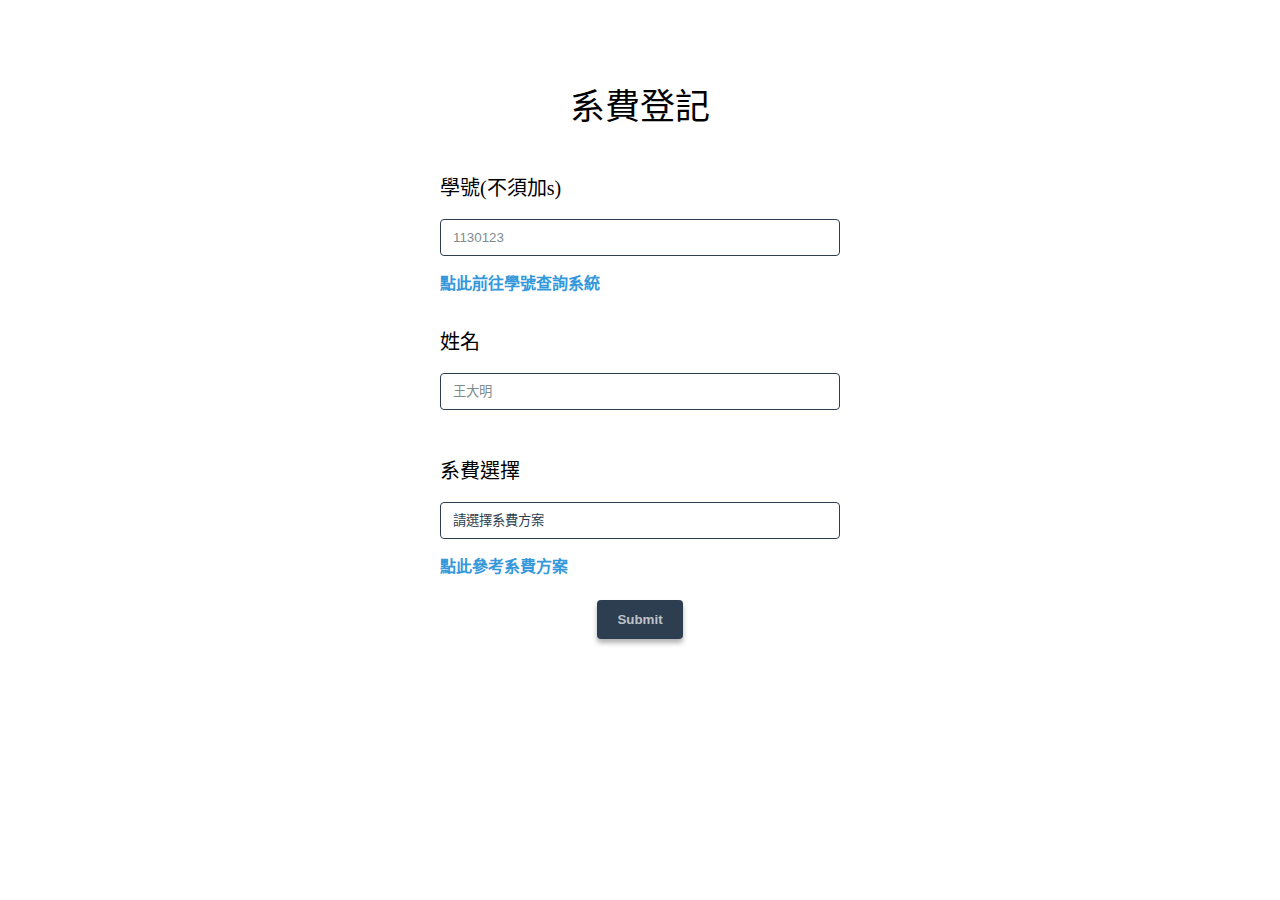
==== index.html @ 1513d068 "Commit" ====
<!DOCTYPE html>
<html lang="zh-tw">
    <head>
        <!-- meta -->
        <meta charset="utf-8" />
        <meta
            name="viewpoint"
            content="width-device= width, initial-scale= 1, user-scalable= no"
        />
        <meta name="author" content="JelyF1shhhhhh" />
        <meta name="copyright" content="Out of Space Studio" />
        <meta name="title" content="YZU College of Informatics Orientation" />
        <meta
            name="description"
            content="A Website for YZU College of Informatics Orientation."
        />
        <meta
            property="og:title"
            content="YZU College of Informatics Orientation"
        />
        <meta property="og:image" content="" />
        <meta property="og:url" content="" />
        <meta
            property="description"
            content="The only thing I know is that I'm weak :D"
        />

        <!-- meta -->

        <!-- file loading -->
        <link
            rel="stylesheet"
            href="https://fonts.googleapis.com/css2?family=Material+Symbols+Outlined:opsz,wght,FILL,GRAD@20..48,100..700,0..1,-50..200"
        />
        <script
            src="https://kit.fontawesome.com/e62f7285ec.js"
            crossorigin="anonymous"
        ></script>
        <script src="https://www.google.com/recaptcha/api.js"></script>

        <link rel="icon" href="./images/favicon.ico" />
        <link rel="stylesheet" href="./assets/css/reset.css" />
        <link rel="stylesheet" href="./assets/css/global.css" />
        <link rel="stylesheet" href="./assets/css/header.css" />
        <link rel="stylesheet" href="./styles.css" />
        <link rel="stylesheet" href="./assets/css/footer.css" />
        <script src="./assets/js/header.js"></script>
        <script type="module" src="./script.js"></script>
        <script src="./assets/js/btt-btn.js"></script>
        <!-- file loading -->
        <title>YZU College of Informatics Orientation</title>
    </head>

    <body>
        <noscript>You need to enable JavaScript to run this app. </noscript>

        <!-- 選單 -->
        <div class="header" id="header" style="display: none">
            <a href="../index.html" class="logo">
                <img src="../images/logo.png" alt="" class="rounded-img" />
                <img
                    src="../images/favicon.png"
                    alt="Site Logo"
                    aria-label="Home"
                />
            </a>
            <input class="menu-btn" type="checkbox" id="menu-btn" />
            <label class="menu-icon" for="menu-btn"
                ><span class="navicon"></span
            ></label>
            <nav class="menu">
                <ul>
                    <li>
                        <a href="../index.html">首頁</a>
                    </li>
                    <li>
                        <a href="../index.html#story">劇情故事</a>
                    </li>
                    <li>
                        <a href="../index.html#info">活動資訊</a>
                    </li>
                    <li class="dropdown">
                        <a href="#" class="dropbtn">報名專區</a>
                        <div class="drop-down">
                            <a href="#">立即報名</a>
                            <a href="../query/index.html">報名查詢</a>
                            <a href="../edit/index.html" style="display: none"
                                >報名更正</a
                            >
                        </div>
                    </li>
                    <li>
                        <a href="#picture">照片回顧</a>
                    </li>
                </ul>
            </nav>
        </div>
        <!-- 頁面 -->
        <div class="container" id="container">
            <div class="body">
                <p class="title">系費登記</p>
                <br />
                <form method="post" class="form" id="FORM">
                    <div class="personal classification">
                        <div class="column">
                            <p class="s-title">學號(不須加s)</p>
                            <input
                                type="text"
                                class="inp"
                                id="SID"
                                pattern="113\d{4}|112\d{4}|111\d{4}|110\d{4}|109\d{4}|"
                                placeholder="1130123"
                                required
                            />
                            <a
                                href="https://portalfun.yzu.edu.tw/WFC/stdno.aspx"
                                class="sid-query comment"
                                target="_blank"
                                >點此前往學號查詢系統</a
                            >
                        </div>
                        <div class="column">
                            <p class="s-title">姓名</p>
                            <input
                                type="text"
                                class="inp"
                                id="NAME"
                                placeholder="王大明"
                                required
                            />
                        </div>

                        <div class="column">
                            <p class="s-title">系費選擇</p>
                            <select name="selection-box" class="inp" id="PLAN">
                                <option value="" disabled selected>
                                    請選擇系費方案
                                </option>
                                <option value="A-0">方案A</option>
                                <option value="A-1">方案A + ɑ組合包</option>
                                <option value="A-2">方案A + β組合包</option>
                                <option value="B">方案B</option>
                            </select>
                            <span
                                class="comment"
                                onclick="showImage('../images/clothing-size.png')"
                                >點此參考系費方案</span
                            >

                            <div
                                id="imageModal"
                                class="modal"
                                onclick="closeImage(event)"
                            >
                                <div class="modal-content">
                                    <span class="close">&times;</span>
                                    <img
                                        id="modalImage"
                                        src=""
                                        alt="Size Chart"
                                    />
                                </div>
                            </div>
                        </div>
                    </div>
                    <div class="btn">
                        <input
                            type="submit"
                            class="submit g-recaptcha"
                            id="SUBMIT"
                            data-sitekey="6LeB6ygqAAAAANYj4WhDvaufI9htgm67wx8fW6VS"
                            data-action="verify1"
                            data-callback="todo"
                        />
                    </div>
                </form>
            </div>
        </div>
        <!-- 頁尾 -->
        <div class="footer" id="footer" style="display: none">
            <div class="row-container">
                <div class="row">
                    <p class="event-title">腦資急轉彎</p>
                    <div class="icon-bar">
                        <a
                            href="https://www.instagram.com/yzu.ic.im.in.cse_2024/"
                            class="social-media"
                        >
                            <i class="fa-brands fa-instagram link"></i>
                        </a>
                    </div>
                </div>
                <div class="row">
                    <p class="s-title">主辦單位</p>
                    <ul class="external-link">
                        <li>
                            <a
                                href="https://www.ci.yzu.edu.tw"
                                class="link CI"
                                target="_blank"
                                >元智大學資訊學院</a
                            >
                        </li>
                        <li>
                            <a
                                href="tel:+88634638800,2306"
                                class="link CI"
                                target="_blank"
                                >(03)463-8800轉2306</a
                            >
                        </li>
                        <li>
                            <a
                                href="https://maps.app.goo.gl/Q6ZEGgCi1DVnNnwW7"
                                class="link CI map"
                                target="_blank"
                                >桃園市中壢區遠東路135號一館</a
                            >
                        </li>
                    </ul>
                </div>
                <div class="row">
                    <p class="s-title">協辦單位</p>
                    <ul class="external-link">
                        <li>
                            <a
                                href="https://infocom.yzu.edu.tw"
                                class="link IC"
                                target="_blank"
                                >資訊傳播學系</a
                            >
                        </li>
                        <li>
                            <a
                                href="https://www.mis.yzu.edu.tw"
                                class="link IM"
                                target="_blank"
                                >資訊管理學系</a
                            >
                        </li>
                        <li>
                            <a
                                href="https://www.cse.yzu.edu.tw"
                                class="link CSE"
                                target="_blank"
                                >資訊工程學系</a
                            >
                        </li>
                        <li>
                            <a
                                href="https://www.in.yzu.edu.tw"
                                class="link IN"
                                target="_blank"
                                >資訊學院英語學士班</a
                            >
                        </li>
                    </ul>
                </div>
                <p class="license copyright">
                    2024 &copy; Out of Space Studio. All rights reserved.
                </p>
            </div>
        </div>
        <button id="back-to-top">
            <i class="fas fa-arrow-up"></i>
        </button>
    </body>
</html>
---- assets/css/global.css ----
@font-face {
    font-family: "DELA";
    src: URL("../../DelaGothicOne-Regular.ttf") format("truetype");
}
@font-face {
    font-family: "IANSUI";
    src: URL("../../Iansui-Regular.ttf") format("truetype");
}
html {
    font-size: 16px;
    scroll-behavior: smooth;
    height: 100%;
}

@media screen and (max-width: 768px) {
    html {
        font-size: 14px;
    }
}

body {
    font-family: "IANSUI";
    line-height: 1.6;
    height: 100%;
}

table {
    font-family: "IANSUI";
}

h1,
h2,
h3,
h4,
h5,
h6 {
    margin-bottom: 1rem;
}

a,
button,
input,
select {
    transition: all 0.3s ease;
}

a {
    text-decoration: none;
    color: inherit;
}

.title {
    font-size: 2.5rem;
}

.s-title {
    font-size: 1.8rem;
}

@media screen and (max-width: 72em) {
    .title {
        font-size: 2rem;
    }

    .s-title {
        font-size: 1.5rem;
    }
}
---- assets/css/header.css ----
.header {
    background-color: #2c3e50;
    box-shadow: 0 2px 4px rgba(0, 0, 0, 0.1);
    position: fixed;
    width: 100%;
    z-index: 3;
    display: flex;
    justify-content: space-between;
    align-items: center;
    padding: 10px 20px;
    box-sizing: border-box;
    max-height: 6em;
}

.header .logo img {
    height: 60px;
    width: auto;
    object-fit: contain;
}

.header ul {
    margin: 0;
    padding: 0;
    list-style: none;
    overflow: hidden;
    background-color: #2c3e50;
}

.header li a {
    display: block;
    padding: 20px 20px;
    text-decoration: none;
    color: #ecf0f1;
    font-weight: 600;
    transition: color 0.3s ease, background-color 0.3s ease;
}

.header li a:hover,
.header .menu-btn:hover {
    background-color: #34495e;
    color: #3498db;
}

.header .logo {
    display: block;
    float: left;
    font-size: 1.5em;
    padding: 10px 20px;
    text-decoration: none;
    color: #3498db;
}
.header .menu {
    display: none;
    flex-direction: column;
    position: absolute;
    top: 100%;
    left: 0;
    right: 0;
    background-color: #2c3e50;
    padding-right: 20px;
}
.header .menu a {
    display: block;
    padding: 20px;
    color: #ecf0f1;
    text-decoration: none;
}
.header .menu li {
    border-top: 1px solid #34495e;
}
.header .menu li a {
    display: block;
    padding: 20px;
    text-decoration: none;
    color: #ecf0f1;
    font-weight: 600;
    transition: color 0.3s ease, background-color 0.3s ease;
}
.header ul.menu li a:hover {
    background-color: #34495e;
    color: #3498db;
}

.header .menu-icon {
    cursor: pointer;
    display: inline-block;
    padding: 28px 20px;
    position: relative;
    user-select: none;
}
.header .menu-icon .navicon {
    background: #ecf0f1;
    display: block;
    height: 2px;
    position: relative;
    transition: background 0.2s ease-out;
    width: 18px;
}

.header .menu-icon .navicon:before,
.header .menu-icon .navicon:after {
    background: #ecf0f1;
    content: "";
    display: block;
    height: 100%;
    position: absolute;
    transition: all 0.2s ease-out;
    width: 100%;
}

.header .menu-btn {
    display: none;
}

.header .menu-btn:checked ~ .menu {
    display: flex;
}

.header .menu-btn:checked ~ .menu-icon .navicon {
    background: transparent;
}

.header .menu-btn:checked ~ .menu-icon .navicon:before {
    transform: rotate(-45deg);
}

.header .menu-btn:checked ~ .menu-icon .navicon:after {
    transform: rotate(45deg);
}

.header .menu-btn:checked ~ .menu-icon:not(.steps) .navicon:before,
.header .menu-btn:checked ~ .menu-icon:not(.steps) .navicon:after {
    top: 0;
}
.header .menu-icon .navicon:before {
    top: 5px;
}

.header .menu-icon .navicon:after {
    top: -5px;
}

/* Dropdown styles */
.dropdown {
    float: left;
    overflow: hidden;
}

.dropdown .dropbtn {
    font-size: 17px;
    border: none;
    outline: none;
    color: white;
    padding: 20px 20px;
    background-color: inherit;
    font-family: inherit;
    margin: 0;
}

.drop-down {
    display: none;
    position: absolute;
    background-color: #34495e;
    min-width: 160px;
    box-shadow: 0px 8px 16px 0px rgba(0, 0, 0, 0.2);
    z-index: 1;
}

.drop-down a {
    float: none;
    color: #ecf0f1;
    padding: 12px 16px;
    text-decoration: none;
    display: block;
    text-align: left;
}

.dropdown:hover .drop-down {
    display: block;
}

@media screen and (min-width: 72em) {
    .header {
        max-height: 5em;
    }
    .logo img {
        height: 30px;
    }
    .header li {
        float: left;
    }
    .header li a {
        padding: 22px 14px;
    }
    .header .menu {
        display: flex;
        flex-direction: row;
        position: static;
        background-color: transparent;
        padding-right: 30px;
    }
    .header .menu a {
        padding: 10px 15px;
    }
    .header .menu li {
        float: left;
        border-top: none;
    }
    .header .menu li a {
        padding: 22px 14px;
    }
    .header .menu-icon {
        display: none;
    }

    .header .menu-btn:checked ~ .menu {
        max-height: 100vh;
        background-color: #2c3e50;
    }
}

@media screen and (max-width: 72em) {
    .header {
        padding: 15px;
    }

    .header .logo img {
        height: 35px;
    }

    .header li a {
        padding: 15px;
        font-size: 1.2rem;
    }

    .header .menu {
        top: 70px;
    }

    .header .menu-icon {
        padding: 25px 15px;
    }

    .header .menu-icon .navicon {
        width: 25px;
        height: 3px;
    }

    .header .menu-icon .navicon:before,
    .header .menu-icon .navicon:after {
        height: 3px;
    }

    .header .menu-icon .navicon:before {
        top: 7px;
    }

    .header .menu-icon .navicon:after {
        top: -7px;
    }

    .dropdown .dropbtn {
        font-size: 1.2rem;
        padding: 15px;
        display: none;
        width: 100%;
        text-align: left;
    }

    .drop-down a {
        padding: 15px;
        font-size: 1.1rem;
    }

    .dropdown {
        float: none;
    }
    .drop-down {
        position: relative;
    }
}

@media screen and (max-width: 430px) {
    .header {
        padding: 10px;
    }

    .header .logo img {
        height: 30px;
    }

    .header li a {
        padding: 12px;
        font-size: 1.1rem;
    }

    .header .menu {
        top: 60px;
    }

    .header .menu-icon {
        padding: 20px 10px;
    }
}

.rounded-img {
    border-radius: 50%;
}
---- styles.css ----
/*
	section start
*/
section {
    padding: 5rem 1rem;
    max-width: 1200px;
    margin: 0 auto;
}

.s-title {
    font-size: 25px;
}
.title {
    font-size: 35px;
}

@media screen and (max-width: 72em) {
    section {
        padding: 5rem 1rem;
    }
    .title {
        font-size: 25px;
    }
}
/*
	section end
*/
/*
	form start
*/
.container {
    padding: 5rem 1rem;
    display: flex;
    justify-content: center;
    align-items: center;
    flex-direction: column;
}
.body {
    width: 100%;
    max-width: 60%;
    max-width: 800px;
    padding: 0 20px;
}
.c-title {
    margin: 20px 0;
    font-weight: bold;
}
.body .title {
    text-align: center;
    font-size: 35px;
}
.body .s-title {
    text-align: left;
    font-size: 20px;
}
.body .form {
    display: flex;
    flex-direction: column;
    align-items: center;
}
.personal,
.relations {
    display: flex;
    flex-direction: column;
    width: 50%;
    max-width: 100%;
    /* border: #2c3e50 solid; */
}
.column {
    margin: 10px 0 20px 0;
    text-align: left;
    width: 100%;
    max-width: 150%;
    /* border: #2c3e50 solid; */
}

.body .inp,
.body select {
    width: 100%;
    display: block;
    margin: 15px 0px 15px 0px;
    padding: 10px 12px;
    border: 1px solid #2c3e50;
    border-radius: 4px;
    background: rgba(255, 255, 255, 0.2);
    box-sizing: border-box;
    color: #2c3e50;
    outline: none;
    transition: all 0.3s ease, border-color 0.3s ease;
}

.inp:focus,
select:focus {
    box-shadow: 0 0 5px rgba(52, 152, 219, 0.5);
}

.body .inp::placeholder {
    color: #7f8c8d;
    opacity: 1; /* Firefox */
}
.body select option {
    color: #7f8c8d;
}

/* For IE and Edge */
.body select::-ms-value {
    color: #7f8c8d;
}

/* For Firefox */
.body select:-moz-focusring {
    color: transparent;
    text-shadow: 0 0 0 #7f8c8d;
}

.submit {
    background-color: #2c3e50;
    padding: 12px 20px;
    color: rgba(255, 255, 255, 0.7);
    text-align: center;
    box-shadow: 0 4px 5px rgba(0, 0, 0, 0.3);
    display: block;
    width: 100%;
    max-width: 150%;
    font-weight: bold;
    border: none;
    border-radius: 4px;
    transition: all 0.3s ease;
    cursor: pointer;
    position: relative;
}

.submit:hover {
    color: rgba(255, 255, 255, 0.9);
    box-shadow: 0 6px 10px 2px rgba(0, 0, 0, 0.3);
    background-color: #2980b9;
}

.submit:active {
    top: 2px;
}

.grecaptcha-badge {
    width: 70px !important;
    overflow: hidden !important;
    transition: all 0.3s ease !important;
    left: 4px !important;
}

.grecaptcha-badge:hover {
    width: 256px !important;
}

.comment {
    color: #3498db;
    text-decoration: none;
    cursor: pointer;
    font-weight: bold;
}

.modal {
    display: none;
    position: fixed;
    z-index: 1000;
    left: 0;
    top: 0;
    width: 100%;
    height: 100%;
    overflow: auto;
    background-color: rgba(0, 0, 0, 0.9);
}

.modal-content {
    position: absolute;
    top: 50%;
    left: 50%;
    transform: translate(-50%, -50%);
    width: 90%;
    max-width: 600px;
    max-height: 90vh;
}

.modal-content img {
    display: block;
    width: 100%;
    height: auto;
    max-height: 80vh;
    object-fit: contain;
}

.close {
    color: #f1f1f1;
    font-size: 40px;
    font-weight: bold;
    position: absolute;
    right: 15px;
    top: -50px;
    cursor: pointer;
}

@media screen and (max-width: 768px) {
    .modal-content {
        width: 95%;
    }

    .close {
        right: 10px;
        top: -40px;
        font-size: 30px;
    }
}

@media screen and (max-width: 600px) {
    .modal-content {
        width: 95%;
    }
}

@media screen and (max-width: 480px) {
    .modal-content {
        width: 98%;
    }

    .close {
        right: 5px;
        top: -35px;
        font-size: 25px;
    }
}

@media screen and (orientation: landscape) and (max-height: 500px) {
    .modal-content {
        max-height: 95vh;
    }

    .modal-content img {
        max-height: 85vh;
    }

    .close {
        top: 5px;
        right: 5px;
    }
}
.size-img {
    display: none;
}
/*
	form end
*/
---- assets/css/footer.css ----
.footer {
    background-color: #2c3e50;
    color: #ecf0f1;
    padding: 3rem 1rem;
}
.footer .s-title {
    text-align: center;
    color: #bdc3c7;
    border-bottom: 2px solid #3498db;
    padding-bottom: 0.5rem;
    margin-bottom: 1rem;
}

.footer .event-title {
    color: #3498db;
    font-size: 1.8rem;
    text-align: center;
    font-weight: bold;
    background-color: transparent;
    box-shadow: 0 0 0 0;
    max-height: 3rem;
}

.footer a {
    color: #ecf0f1;
    transition: color 0.3s ease;
    padding: 10px;
    background-color: rgba(49, 49, 49, 0);
}
.footer a:hover {
    color: #3498db;
}

.row-container {
    display: flex;
    justify-content: space-between;
    max-width: 70%;
    margin: 25px auto;
    flex-wrap: wrap;
}

.row {
    width: 50%;
    display: flex;
    flex-direction: column;
    justify-content: flex-start;
    margin: 15px 0px 15px 0px;
    max-width: 30%;
    align-items: center;
    padding: calc(0.3 * var(--m)) calc(0.8 * var(--m));
}
.row .s-title {
    margin: 0px 0px 25px 0px;
}

.link {
    width: calc(0.8 * var(--m));
    height: calc(0.8 * var(--m));
    background-color: rgba(255, 255, 255, 0.1);
    border-radius: calc(0.1 * var(--m));
    display: flex;
    justify-content: center;
    align-items: center;
}
.relative {
    justify-content: center;
    align-items: center;
    text-align: center;
    padding: 10px 0px 10px 0px;
    width: 100%;
    color: #fff;
}

.license {
    margin: 25px auto;
    float: right;
    text-align: center;
    font-size: 0.9rem;
    color: #bdc3c7;
}

/* Responsive styles */
@media screen and (max-width: 72em) {
    .row-container {
        flex-direction: column;
        align-items: center;
        max-width: 70%;
    }

    .row {
        width: 100%;
        max-width: 100%;
        margin-bottom: 20px;
        padding: calc(0.2 * var(--m)) calc(0.4 * var(--m));
    }

    .license {
        text-align: center;
        float: none;
        margin: 15px 0;
    }
    .footer a {
        padding: 5px;
    }
}

/* BTT BTN  */

#back-to-top {
    position: fixed;
    bottom: 20px;
    right: 20px;
    display: block;
    background-color: #3498db;
    color: white;
    border: none;
    border-radius: 50%;
    width: 50px;
    height: 50px;
    font-size: 24px;
    cursor: pointer;
    transition: opacity 0.3s;
}

#back-to-top:hover {
    opacity: 0.8;
}

/* BTT BTN  */
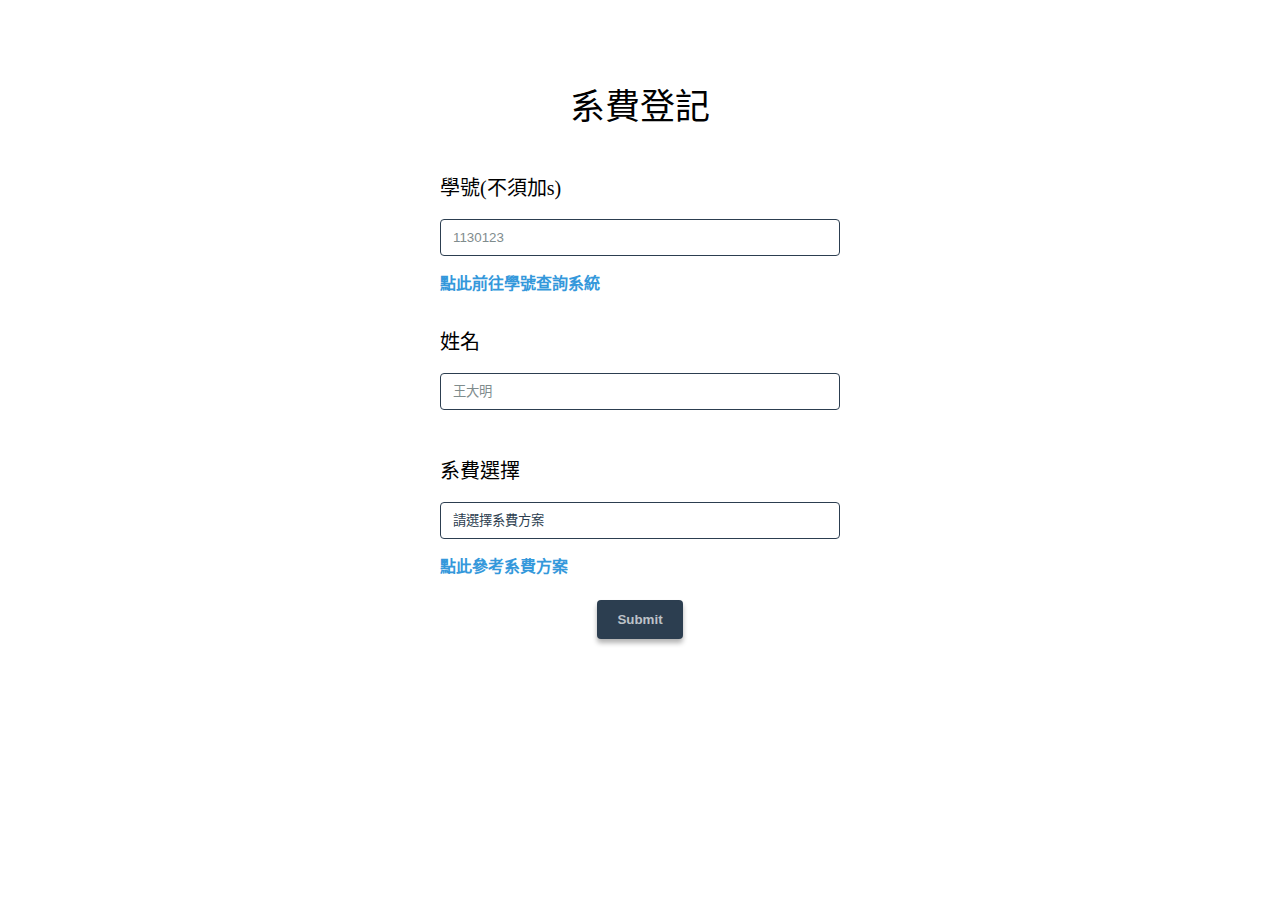
==== commit 4786a8e7: "Commit" ====
--- a/index.html
+++ b/index.html
@@ -48,7 +48,7 @@
         <script type="module" src="./script.js"></script>
         <script src="./assets/js/btt-btn.js"></script>
         <!-- file loading -->
-        <title>YZU College of Informatics Orientation</title>
+        <title>YZU CSE</title>
     </head>
 
     <body>
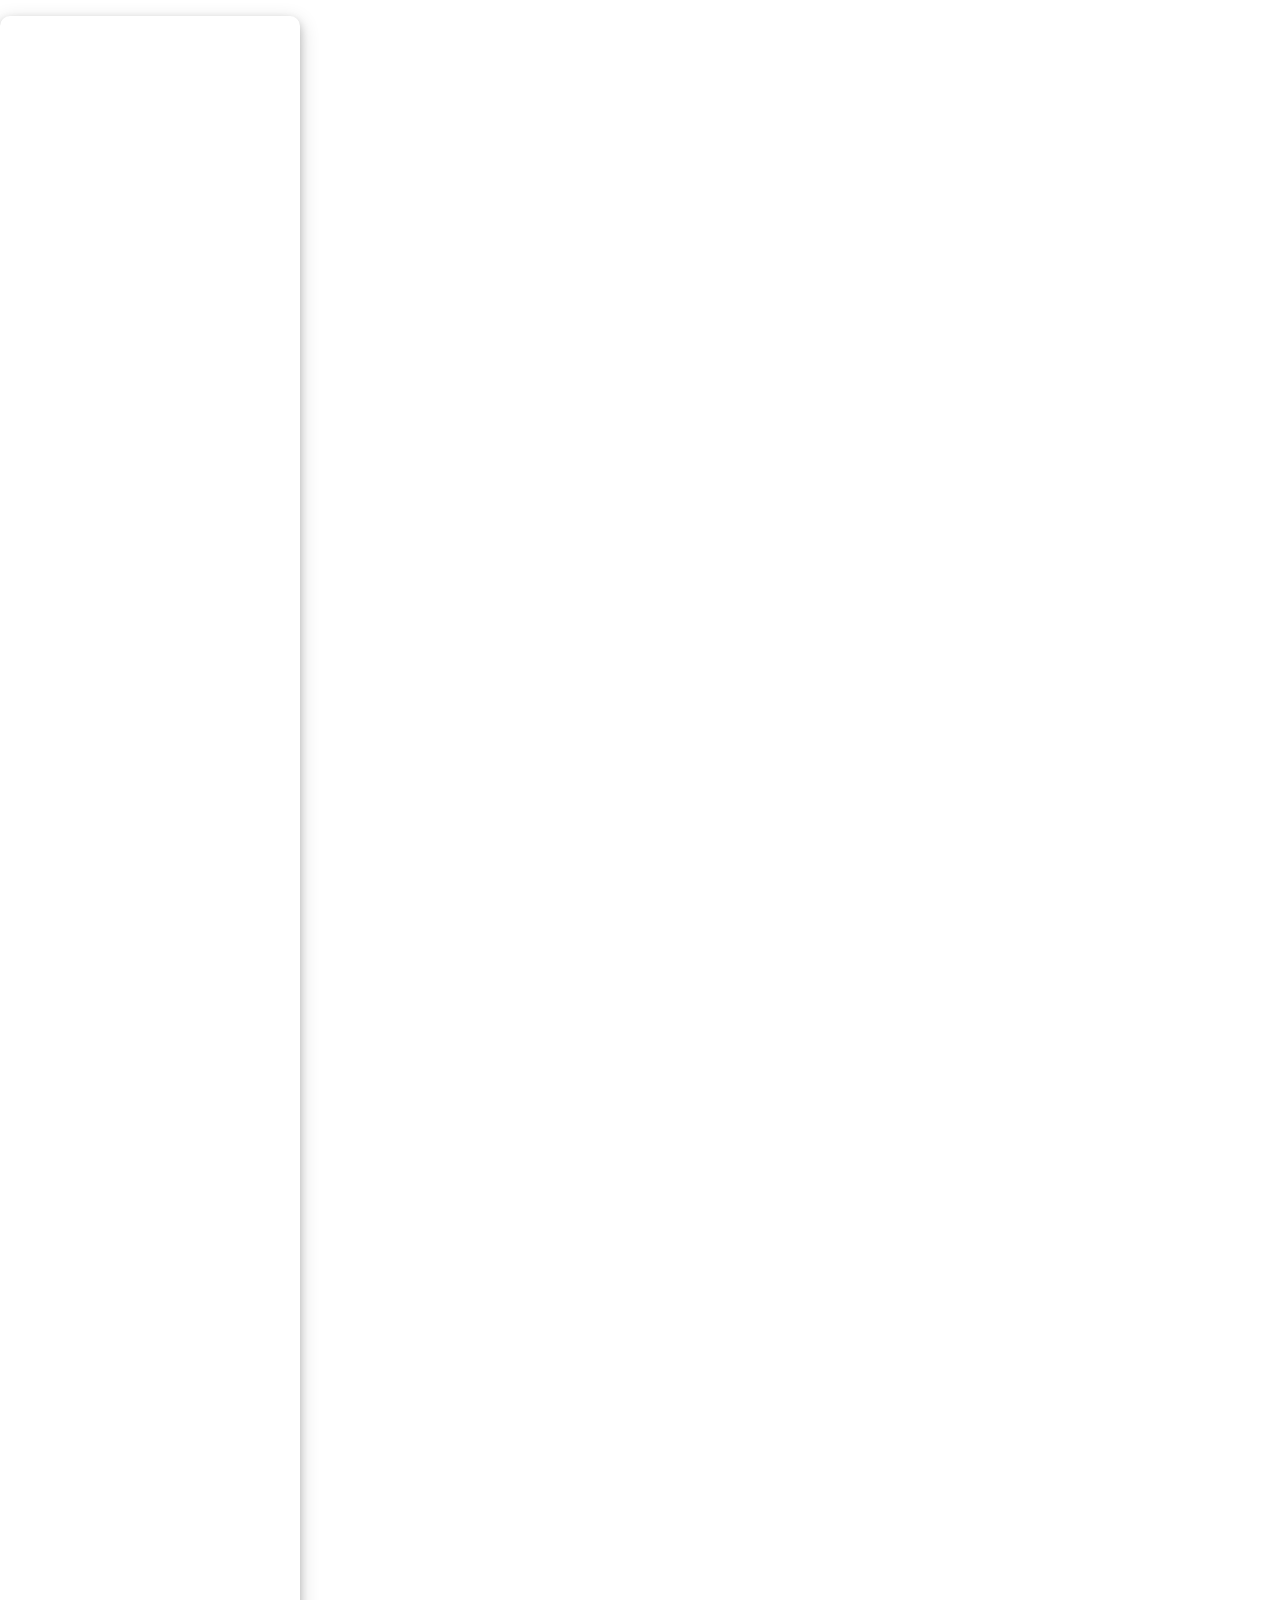
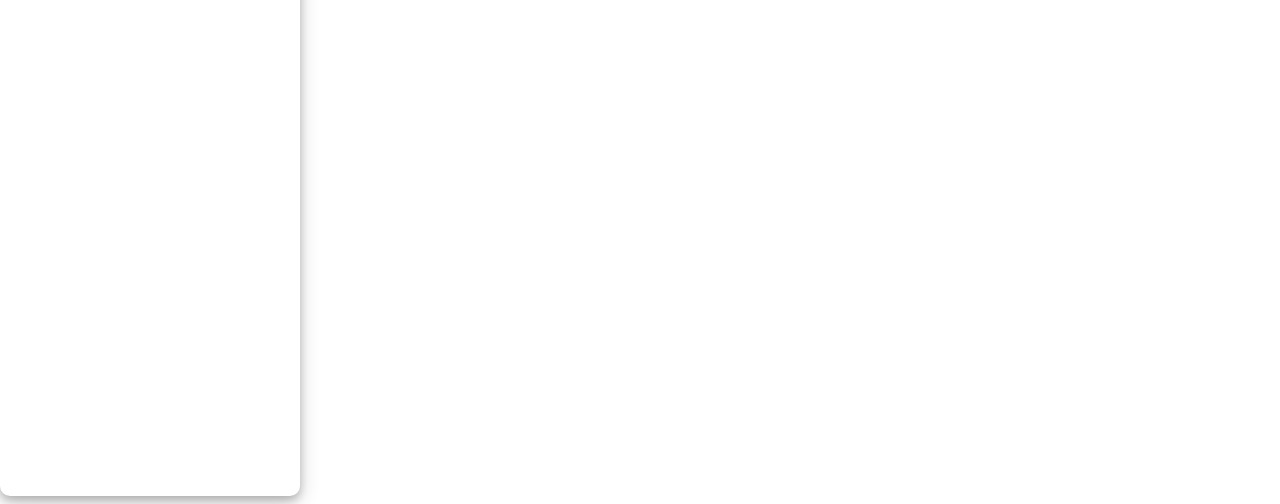
==== commit 82e7a5af: "Commit" ====
--- a/index.html
+++ b/index.html
@@ -9,15 +9,9 @@
         />
         <meta name="author" content="JelyF1shhhhhh" />
         <meta name="copyright" content="Out of Space Studio" />
-        <meta name="title" content="YZU College of Informatics Orientation" />
-        <meta
-            name="description"
-            content="A Website for YZU College of Informatics Orientation."
-        />
-        <meta
-            property="og:title"
-            content="YZU College of Informatics Orientation"
-        />
+        <meta name="title" content="113 元智大學 資訊工程學系學會" />
+        <meta name="description" content="113 元智大學 資訊工程學系學會網站" />
+        <meta property="og:title" content="113 元智大學 資訊工程學系學會" />
         <meta property="og:image" content="" />
         <meta property="og:url" content="" />
         <meta
@@ -38,15 +32,15 @@
         ></script>
         <script src="https://www.google.com/recaptcha/api.js"></script>
 
-        <link rel="icon" href="./images/favicon.ico" />
-        <link rel="stylesheet" href="./assets/css/reset.css" />
-        <link rel="stylesheet" href="./assets/css/global.css" />
-        <link rel="stylesheet" href="./assets/css/header.css" />
+        <link rel="icon" href="../images/favicon.ico" />
+        <link rel="stylesheet" href="../assets/css/reset.css" />
+        <link rel="stylesheet" href="../assets/css/global.css" />
+        <link rel="stylesheet" href="../assets/css/header.css" />
         <link rel="stylesheet" href="./styles.css" />
-        <link rel="stylesheet" href="./assets/css/footer.css" />
-        <script src="./assets/js/header.js"></script>
+        <link rel="stylesheet" href="../assets/css/footer.css" />
+        <script src="../assets/js/header.js"></script>
         <script type="module" src="./script.js"></script>
-        <script src="./assets/js/btt-btn.js"></script>
+        <script src="../assets/js/btt-btn.js"></script>
         <!-- file loading -->
         <title>YZU CSE</title>
     </head>
@@ -97,84 +91,12 @@
         </div>
         <!-- 頁面 -->
         <div class="container" id="container">
-            <div class="body">
-                <p class="title">系費登記</p>
-                <br />
-                <form method="post" class="form" id="FORM">
-                    <div class="personal classification">
-                        <div class="column">
-                            <p class="s-title">學號(不須加s)</p>
-                            <input
-                                type="text"
-                                class="inp"
-                                id="SID"
-                                pattern="113\d{4}|112\d{4}|111\d{4}|110\d{4}|109\d{4}|"
-                                placeholder="1130123"
-                                required
-                            />
-                            <a
-                                href="https://portalfun.yzu.edu.tw/WFC/stdno.aspx"
-                                class="sid-query comment"
-                                target="_blank"
-                                >點此前往學號查詢系統</a
-                            >
-                        </div>
-                        <div class="column">
-                            <p class="s-title">姓名</p>
-                            <input
-                                type="text"
-                                class="inp"
-                                id="NAME"
-                                placeholder="王大明"
-                                required
-                            />
-                        </div>
-
-                        <div class="column">
-                            <p class="s-title">系費選擇</p>
-                            <select name="selection-box" class="inp" id="PLAN">
-                                <option value="" disabled selected>
-                                    請選擇系費方案
-                                </option>
-                                <option value="A-0">方案A</option>
-                                <option value="A-1">方案A + ɑ組合包</option>
-                                <option value="A-2">方案A + β組合包</option>
-                                <option value="B">方案B</option>
-                            </select>
-                            <span
-                                class="comment"
-                                onclick="showImage('../images/clothing-size.png')"
-                                >點此參考系費方案</span
-                            >
-
-                            <div
-                                id="imageModal"
-                                class="modal"
-                                onclick="closeImage(event)"
-                            >
-                                <div class="modal-content">
-                                    <span class="close">&times;</span>
-                                    <img
-                                        id="modalImage"
-                                        src=""
-                                        alt="Size Chart"
-                                    />
-                                </div>
-                            </div>
-                        </div>
-                    </div>
-                    <div class="btn">
-                        <input
-                            type="submit"
-                            class="submit g-recaptcha"
-                            id="SUBMIT"
-                            data-sitekey="6LeB6ygqAAAAANYj4WhDvaufI9htgm67wx8fW6VS"
-                            data-action="verify1"
-                            data-callback="todo"
-                        />
-                    </div>
-                </form>
-            </div>
+            <iframe
+                src="https://yzu-cse-2024.pages.dev/dept-fees/"
+                frameborder="0"
+                class="sign-up"
+                id="sign-up"
+            ></iframe>
         </div>
         <!-- 頁尾 -->
         <div class="footer" id="footer" style="display: none">
--- a/styles.css
+++ b/styles.css
@@ -1,250 +1,448 @@
 /*
 	section start
 */
-section {
+.section {
+    min-height: 100vh;
     padding: 5rem 1rem;
     max-width: 1200px;
     margin: 0 auto;
-}
-
-.s-title {
-    font-size: 25px;
-}
-.title {
-    font-size: 35px;
-}
-
-@media screen and (max-width: 72em) {
-    section {
-        padding: 5rem 1rem;
-    }
-    .title {
-        font-size: 25px;
-    }
-}
-/*
-	section end
-*/
-/*
-	form start
-*/
-.container {
-    padding: 5rem 1rem;
-    display: flex;
-    justify-content: center;
-    align-items: center;
-    flex-direction: column;
-}
-.body {
-    width: 100%;
-    max-width: 60%;
-    max-width: 800px;
-    padding: 0 20px;
-}
-.c-title {
-    margin: 20px 0;
-    font-weight: bold;
-}
-.body .title {
-    text-align: center;
-    font-size: 35px;
-}
-.body .s-title {
-    text-align: left;
-    font-size: 20px;
-}
-.body .form {
     display: flex;
     flex-direction: column;
+    justify-content: center;
+}
+
+.title {
+    margin: 0 0 2.1875rem 0;
+    font-size: 4.5rem;
+    width: 100%;
+}
+
+.subtitle {
+    font-size: 1.75rem;
+    font-weight: bold;
+    margin: 0 0 1.5625rem 0;
+    width: 100%;
+    float: left;
+}
+
+.content {
+    margin: 0 0 1.5625rem 0;
+    font-size: 1.375rem;
+    float: left;
+}
+
+@media screen and (max-width: 72em) {
+    .section {
+        padding: 5rem 1rem;
+        min-height: 50vh;
+    }
+    .title {
+        font-size: 3.5rem;
+    }
+    .subtitle {
+        font-size: 1.5rem;
+    }
+
+    .content {
+        font-size: 1.25rem;
+    }
+}
+
+@media screen and (max-width: 48em) {
+    .title {
+        font-size: 3rem;
+    }
+
+    .subtitle {
+        font-size: 1.375rem;
+    }
+
+    .content {
+        font-size: 1.125rem;
+    }
+}
+
+@media screen and (max-width: 30em) {
+    .title {
+        font-size: 2.5rem;
+    }
+
+    .subtitle {
+        font-size: 1.25rem;
+    }
+
+    .content {
+        font-size: 1rem;
+    }
+}
+/*
+section end
+*/
+
+.video {
+    width: 80%;
+    height: auto;
+    min-height: 50vh;
+    box-shadow: 0 4px 8px 0 rgba(0, 0, 0, 0.2), 0 6px 20px 0 rgba(0, 0, 0, 0.19);
+}
+.video-container {
+    text-align: center;
+}
+.title-container {
+    margin: 135px;
+    position: relative;
+    height: 35vh;
+    overflow: hidden;
+}
+.main-title {
+    color: transparent;
+    text-shadow: 0 0 15px #49111c;
+    font-family: "IANSUI";
+    text-transform: uppercase;
+    letter-spacing: 2px;
+    font-size: 4em;
+    text-align: center;
+
+    position: absolute;
+    left: 50%;
+    top: 30%;
+    transform: translate(-50%, -50%);
+    width: 100%;
+
+    z-index: 2;
+
+    animation: horror-animation 10s infinite;
+}
+
+span {
+    font-size: 0.4em;
+}
+
+@keyframes horror-animation {
+    0% {
+        text-shadow: 0 0 10px #f3f3ec;
+        left: 51%;
+        top: 36%;
+    }
+    5% {
+        text-shadow: 0 0 10px #f3f3ec;
+        left: 50%;
+        top: 35%;
+    }
+    10% {
+        text-shadow: 0 0 10px #f3f3ec;
+        left: 49%;
+        top: 34%;
+    }
+    15% {
+        text-shadow: 0 0 10px #f3f3ec;
+        left: 50%;
+        top: 35%;
+    }
+    16% {
+        text-shadow: 0 0 5px #212121;
+        left: 50%;
+    }
+    17% {
+        text-shadow: 0 0 10px #f3f3ec;
+        left: 50%;
+    }
+    20% {
+        text-shadow: 0 0 10px #f3f3ec;
+        left: 49%;
+    }
+    25% {
+        text-shadow: 0 0 10px #f3f3ec;
+        left: 49%;
+    }
+    30% {
+        text-shadow: 0 0 10px #f3f3ec;
+        left: 50%;
+    }
+    35% {
+        text-shadow: 0 0 5px #f3f3ec;
+        left: 50%;
+    }
+    36% {
+        text-shadow: 0 0 5px #212121;
+        left: 50%;
+    }
+    37% {
+        text-shadow: 0 0 5px #f3f3ec;
+        left: 50%;
+    }
+    40% {
+        text-shadow: 0 0 5px #f3f3ec;
+        left: 51%;
+    }
+    45% {
+        text-shadow: 0 0 5px #f3f3ec;
+        left: 51%;
+    }
+    50% {
+        text-shadow: 0 0 5px #f3f3ec;
+        left: 51%;
+    }
+    55% {
+        text-shadow: 0 0 10px #f3f3ec;
+        left: 50%;
+    }
+    56% {
+        text-shadow: 0 0 5px #212121;
+        left: 50%;
+    }
+    57% {
+        text-shadow: 0 0 10px #f3f3ec;
+        left: 52%;
+    }
+    60% {
+        text-shadow: 0 0 10px #f3f3ec;
+        left: 50%;
+    }
+    65% {
+        text-shadow: 0 0 10px #f3f3ec;
+        left: 50%;
+    }
+    70% {
+        text-shadow: 0 0 10px #f3f3ec;
+        left: 49%;
+    }
+    75% {
+        text-shadow: 0 0 10px #f3f3ec;
+        left: 49%;
+    }
+    76% {
+        text-shadow: 0 0 5px #212121;
+        left: 50%;
+    }
+    77% {
+        text-shadow: 0 0 10px #f3f3ec;
+        left: 49%;
+    }
+    80% {
+        text-shadow: 0 0 5px #f3f3ec;
+        left: 49%;
+    }
+    85% {
+        text-shadow: 0 0 5px #f3f3ec;
+        left: 51%;
+    }
+    86% {
+        text-shadow: 0 0 5px #212121;
+        left: 50%;
+    }
+    90% {
+        text-shadow: 0 0 5px #f3f3ec;
+        left: 51%;
+    }
+    95% {
+        text-shadow: 0 0 10px #f3f3ec;
+        left: 51%;
+    }
+    97% {
+        text-shadow: 0 0 5px #f3f3ec;
+        left: 51%;
+    }
+    100% {
+        text-shadow: 0 0 10px #f3f3ec;
+        left: 50%;
+    }
+}
+.caution-tape {
+    position: absolute;
+    top: 35%;
+    left: 0;
+    right: 0;
+    transform: rotate(-10deg);
+    background: repeating-linear-gradient(
+        135deg,
+        #e5a404,
+        #ebd007 30px,
+        #555 30px,
+        #555 60px
+    );
+    height: 50px;
+    z-index: 1;
+    opacity: 0.7;
+}
+.caution-tape-2 {
+    opacity: 0.7;
+    position: absolute;
+    top: 25%;
+    left: 0;
+    right: 0;
+    transform: rotate(15deg);
+    background: repeating-linear-gradient(
+        135deg,
+        #e5a404,
+        #ebd007 30px,
+        #555 30px,
+        #555 60px
+    );
+    height: 50px;
+    z-index: 0;
+}
+
+.title-bg {
+    background-color: #f2f4f3;
+    filter: blur(8px);
+}
+.title-box {
+    position: absolute;
+    margin-top: 25px;
+    position: relative;
+    min-height: 30vh;
+    text-align: center;
+}
+
+@media screen and (max-width: 72em) {
+    .video {
+        align-items: center;
+        min-height: 50vh;
+        width: 80%;
+    }
+    .frame {
+        height: auto;
+    }
+    .title-box {
+        min-height: 35vh;
+        height: 35vh;
+    }
+}
+
+/* Typing Effect */
+
+.output {
+    margin-top: 50px;
+    min-height: 15vh;
+    font-size: 1.2rem;
+    color: #f2f4f3;
+}
+.out-content {
+    font-weight: bold;
+}
+
+.cursor::after {
+    content: "";
+    display: inline-block;
+    margin-left: 3px;
+    background-color: #f2f4f3;
+    animation-name: blink;
+    animation-duration: 0.5s;
+    animation-iteration-count: infinite;
+}
+h1.cursor::after {
+    height: 28px;
+    width: 15px;
+}
+p.cursor::after {
+    height: 15px;
+    width: 8px;
+}
+
+@keyframes blink {
+    0% {
+        opacity: 1;
+    }
+    49% {
+        opacity: 1;
+    }
+    50% {
+        opacity: 0;
+    }
+    100% {
+        opacity: 0;
+    }
+}
+
+/* Event */
+.event-container {
+    width: 100%;
+    padding: 2rem 0;
+}
+
+.event-titles {
+    display: flex;
+    justify-content: space-between;
+    margin-bottom: 1rem;
+}
+
+.event-title {
+    background-color: #0a0908;
+    color: #49111c;
+    padding: 1.2rem;
+    font-size: 1.3rem;
+    font-weight: bold;
+    text-align: center;
+    cursor: pointer;
+    flex: 1;
+    margin: 0 0.5rem;
+    border-radius: 10px 10px 0 0;
+    transition: all 0.3s ease;
+    box-shadow: 0 4px 8px 0 rgba(0, 0, 0, 0.2), 0 6px 20px 0 rgba(0, 0, 0, 0.19);
+}
+
+.event-title:hover,
+.event-title.active {
+    background-color: #111111;
+    transform: translateY(-5px);
+}
+
+.event-contents {
+    background-color: #212121;
+    border-radius: 0 0 10px 10px;
+    padding: 1rem;
+    min-height: 200px;
+    box-shadow: 0 4px 8px 0 rgba(0, 0, 0, 0.2), 0 6px 20px 0 rgba(0, 0, 0, 0.19);
+    display: flex;
     align-items: center;
-}
-.personal,
-.relations {
-    display: flex;
-    flex-direction: column;
-    width: 50%;
-    max-width: 100%;
-    /* border: #2c3e50 solid; */
-}
-.column {
-    margin: 10px 0 20px 0;
-    text-align: left;
-    width: 100%;
-    max-width: 150%;
-    /* border: #2c3e50 solid; */
-}
-
-.body .inp,
-.body select {
-    width: 100%;
+    justify-content: center;
+}
+
+.event-content {
+    display: none;
+    width: 100%;
+    color: #f2f4f3;
+}
+
+.event-content.active {
     display: block;
-    margin: 15px 0px 15px 0px;
-    padding: 10px 12px;
-    border: 1px solid #2c3e50;
-    border-radius: 4px;
-    background: rgba(255, 255, 255, 0.2);
-    box-sizing: border-box;
-    color: #2c3e50;
-    outline: none;
-    transition: all 0.3s ease, border-color 0.3s ease;
-}
-
-.inp:focus,
-select:focus {
-    box-shadow: 0 0 5px rgba(52, 152, 219, 0.5);
-}
-
-.body .inp::placeholder {
-    color: #7f8c8d;
-    opacity: 1; /* Firefox */
-}
-.body select option {
-    color: #7f8c8d;
-}
-
-/* For IE and Edge */
-.body select::-ms-value {
-    color: #7f8c8d;
-}
-
-/* For Firefox */
-.body select:-moz-focusring {
-    color: transparent;
-    text-shadow: 0 0 0 #7f8c8d;
-}
-
-.submit {
-    background-color: #2c3e50;
-    padding: 12px 20px;
-    color: rgba(255, 255, 255, 0.7);
-    text-align: center;
-    box-shadow: 0 4px 5px rgba(0, 0, 0, 0.3);
-    display: block;
-    width: 100%;
-    max-width: 150%;
-    font-weight: bold;
-    border: none;
-    border-radius: 4px;
-    transition: all 0.3s ease;
-    cursor: pointer;
-    position: relative;
-}
-
-.submit:hover {
-    color: rgba(255, 255, 255, 0.9);
-    box-shadow: 0 6px 10px 2px rgba(0, 0, 0, 0.3);
-    background-color: #2980b9;
-}
-
-.submit:active {
-    top: 2px;
-}
-
-.grecaptcha-badge {
-    width: 70px !important;
-    overflow: hidden !important;
-    transition: all 0.3s ease !important;
-    left: 4px !important;
-}
-
-.grecaptcha-badge:hover {
-    width: 256px !important;
-}
-
-.comment {
-    color: #3498db;
-    text-decoration: none;
-    cursor: pointer;
-    font-weight: bold;
-}
-
-.modal {
-    display: none;
-    position: fixed;
-    z-index: 1000;
-    left: 0;
-    top: 0;
-    width: 100%;
+}
+
+@media screen and (max-width: 768px) {
+    .event-titles {
+        flex-direction: column;
+    }
+
+    .event-title {
+        margin: 0.5rem 0;
+        font-size: 1.2rem;
+        padding: 1rem;
+    }
+}
+
+.drive-box {
+    height: 20rem;
+    box-shadow: 0 4px 8px 0 rgba(0, 0, 0, 0.2), 0 6px 20px 0 rgba(0, 0, 0, 0.19);
+    margin: 1rem 0 2rem 0;
+}
+.sign-up {
+    height: 130rem;
+    box-shadow: 0 4px 8px 0 rgba(0, 0, 0, 0.2), 0 6px 20px 0 rgba(0, 0, 0, 0.19);
+    border-radius: 10px;
+    margin: 1rem 0 0 0;
+}
+
+.timetable-container {
+    height: 250px;
+    width: 100%;
+    overflow: hidden;
+    margin-bottom: 35px;
+}
+
+.timetable {
+    margin-bottom: 35px;
     height: 100%;
-    overflow: auto;
-    background-color: rgba(0, 0, 0, 0.9);
-}
-
-.modal-content {
-    position: absolute;
-    top: 50%;
-    left: 50%;
-    transform: translate(-50%, -50%);
-    width: 90%;
-    max-width: 600px;
-    max-height: 90vh;
-}
-
-.modal-content img {
-    display: block;
-    width: 100%;
-    height: auto;
-    max-height: 80vh;
-    object-fit: contain;
-}
-
-.close {
-    color: #f1f1f1;
-    font-size: 40px;
-    font-weight: bold;
-    position: absolute;
-    right: 15px;
-    top: -50px;
-    cursor: pointer;
-}
-
-@media screen and (max-width: 768px) {
-    .modal-content {
-        width: 95%;
-    }
-
-    .close {
-        right: 10px;
-        top: -40px;
-        font-size: 30px;
-    }
-}
-
-@media screen and (max-width: 600px) {
-    .modal-content {
-        width: 95%;
-    }
-}
-
-@media screen and (max-width: 480px) {
-    .modal-content {
-        width: 98%;
-    }
-
-    .close {
-        right: 5px;
-        top: -35px;
-        font-size: 25px;
-    }
-}
-
-@media screen and (orientation: landscape) and (max-height: 500px) {
-    .modal-content {
-        max-height: 95vh;
-    }
-
-    .modal-content img {
-        max-height: 85vh;
-    }
-
-    .close {
-        top: 5px;
-        right: 5px;
-    }
-}
-.size-img {
-    display: none;
-}
-/*
-	form end
-*/
+    width: 100%;
+    overflow: hidden;
+}
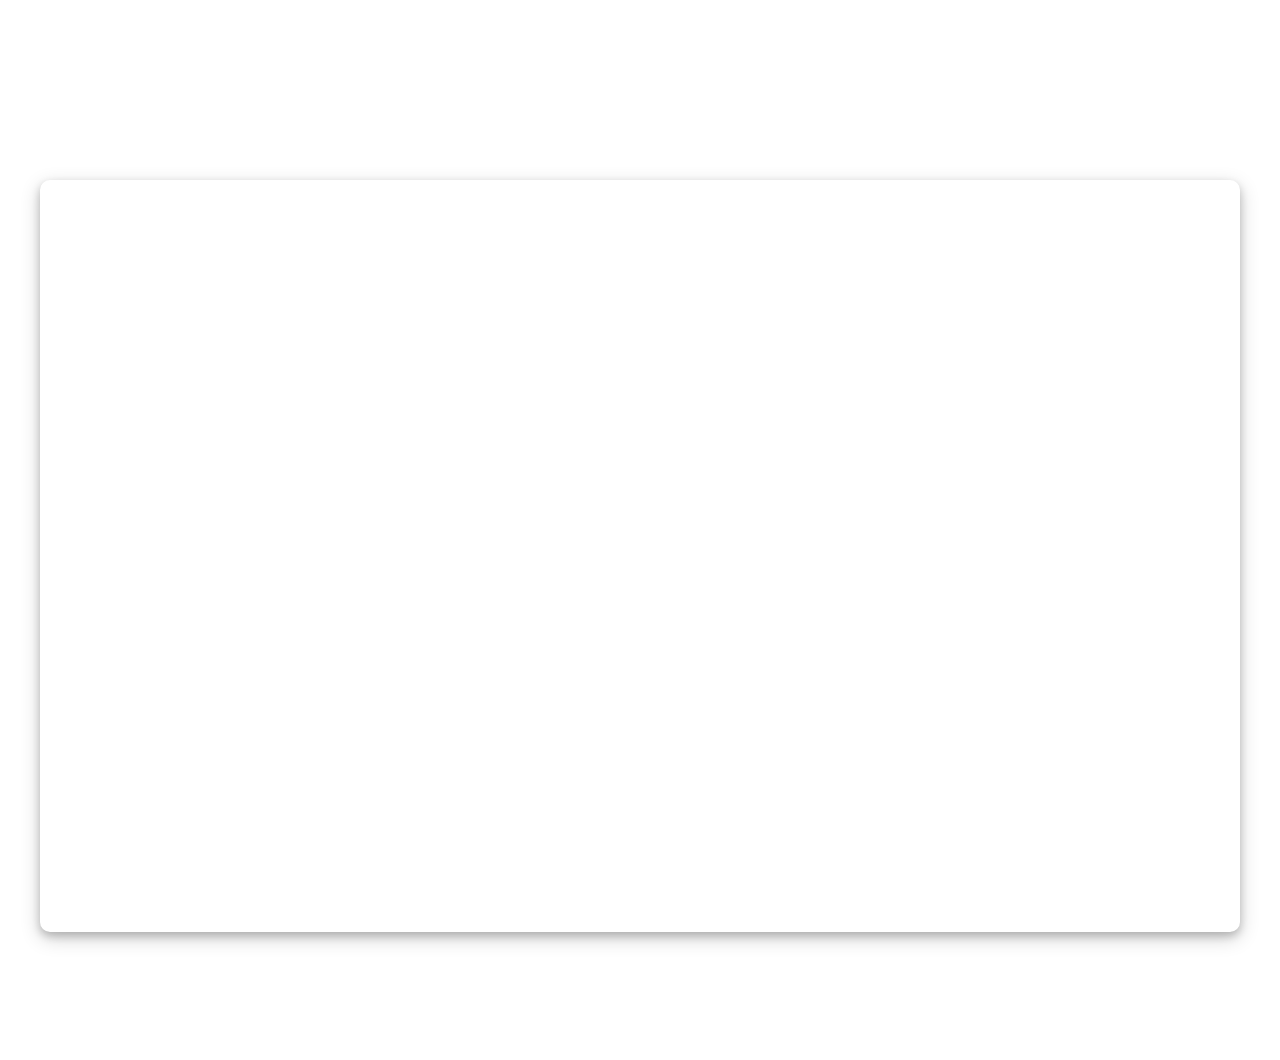
==== commit 5564e5be: "Commit" ====
--- a/index.html
+++ b/index.html
@@ -32,15 +32,15 @@
         ></script>
         <script src="https://www.google.com/recaptcha/api.js"></script>
 
-        <link rel="icon" href="../images/favicon.ico" />
-        <link rel="stylesheet" href="../assets/css/reset.css" />
-        <link rel="stylesheet" href="../assets/css/global.css" />
-        <link rel="stylesheet" href="../assets/css/header.css" />
+        <link rel="icon" href="./images/favicon.ico" />
+        <link rel="stylesheet" href="./assets/css/reset.css" />
+        <link rel="stylesheet" href="./assets/css/global.css" />
+        <link rel="stylesheet" href="./assets/css/header.css" />
         <link rel="stylesheet" href="./styles.css" />
-        <link rel="stylesheet" href="../assets/css/footer.css" />
-        <script src="../assets/js/header.js"></script>
+        <link rel="stylesheet" href="./assets/css/footer.css" />
+        <script src="./assets/js/header.js"></script>
         <script type="module" src="./script.js"></script>
-        <script src="../assets/js/btt-btn.js"></script>
+        <script src="./assets/js/btt-btn.js"></script>
         <!-- file loading -->
         <title>YZU CSE</title>
     </head>
@@ -91,12 +91,15 @@
         </div>
         <!-- 頁面 -->
         <div class="container" id="container">
-            <iframe
-                src="https://yzu-cse-2024.pages.dev/dept-fees/"
-                frameborder="0"
-                class="sign-up"
-                id="sign-up"
-            ></iframe>
+            <div class="section">
+                <p class="title"></p>
+                <iframe
+                    src="https://yzu-cse-2024.pages.dev/dept-fees/"
+                    frameborder="0"
+                    class="dept-fees"
+                    id="dept-fees"
+                ></iframe>
+            </div>
         </div>
         <!-- 頁尾 -->
         <div class="footer" id="footer" style="display: none">
--- a/styles.css
+++ b/styles.css
@@ -426,8 +426,8 @@
     box-shadow: 0 4px 8px 0 rgba(0, 0, 0, 0.2), 0 6px 20px 0 rgba(0, 0, 0, 0.19);
     margin: 1rem 0 2rem 0;
 }
-.sign-up {
-    height: 130rem;
+.dept-fees {
+    height: 47rem;
     box-shadow: 0 4px 8px 0 rgba(0, 0, 0, 0.2), 0 6px 20px 0 rgba(0, 0, 0, 0.19);
     border-radius: 10px;
     margin: 1rem 0 0 0;
